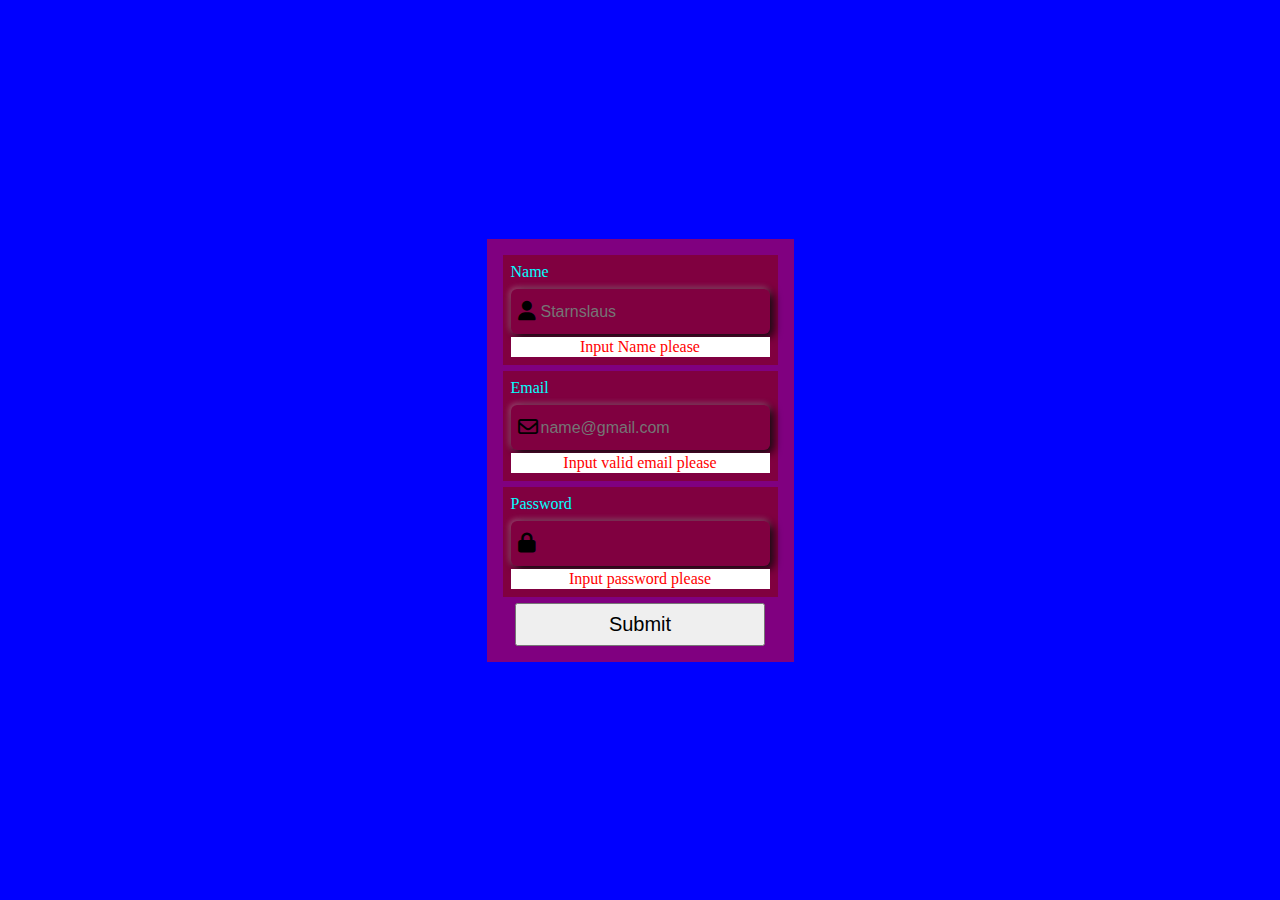
==== index.html @ 0dc945f5 "version 1" ====
<!DOCTYPE html>
<html lang="en">
<head>
    <meta charset="UTF-8">
    <meta name="viewport" content="width=device-width, initial-scale=1.0">
    <title>Form Validation</title>
    <link rel="stylesheet" href="style.css">
    <link rel="stylesheet" href="https://cdnjs.cloudflare.com/ajax/libs/font-awesome/6.4.2/css/all.min.css" />
</head>
<body>
    <!-- <div class="mainContainer">
        <div class="formContainer">

            <form action="/submit">
                <div class="inputName">
                    <label for="userName">User Name</label>
                    <i class="fa-solid fa-user"></i>
                    <input type="text" id="userName">
                </div>

                <div class="inputEmail">
                    <label for="userEmail">Email</label>
                    <input type="email" id="userEmail">
                </div>

                <div class="inputPassword">
                    <label for="Password">Password</label>
                    <input type="password" id="password">
                </div>

                <button>Submit</button>
            </form>
        </div>
    </div> -->

    <script src="script.js"></script>
</body>
</html>
---- style.css ----
* {
    margin: 0;
    padding: 0;
    box-sizing: border-box;
}

.inputName, .inputEmail, .inputPassword {
    display: flex;
    flex-direction: column;
    padding: 8px;
    background: rgb(128, 0, 64);
    position: relative;
}

.mainContainer {
    background: blue;
    width: 100%;
    min-height: 100vh;
    display: flex;
    justify-content: center;
    align-items: center;
}

.formContainer {
    background: purple;
    width: fit-content;
    padding: 1rem;
    display: flex;

}

form {
    display: flex;
    flex-direction: column;
    justify-content: center;
    align-items: center;
    gap: 6px;

}

.nameError, .emailError, .passwordError {
    color: red;
    padding: 1px;
    margin-top: 3px;
    background: white;
    text-align: center;
}

form label {
    color: aqua;
    display: block;
    /* background: yellow; */
    margin-bottom: .5rem;
}

form input::placeholder {
    font-size: 1rem;
    /* padding: 0 25px; */
}

form div input {
    /* width: 100%; */
    /* max-width: 600px; */
    /* flex: 1; */
    height: 45px;
    border: none;
    outline: none;
    padding: 0px 30px;
    border-radius: 6px;
    color: #fff;
    font-size: 15px;
    background-color: transparent;
    box-shadow: 3px 3px 10px rgba(0, 0, 0, 1),
        -1px -1px 6px rgba(255, 255, 255, 0.4);

}

form div i {
    font-size: 20px;
    /* color: red; */
    position: absolute;
}

form div .fa-circle-check {
    color: green;
}

form div .fa-envelope, form div .fa-user, form div .fa-lock {
    top: 42%;
    left: 15px;
}

form div .fa-circle-exclamation, form div .fa-circle-check {
    color: red;
    left: 85%;
    top: 42%;
    opacity: 0;
}

.formContainer button {
    width: 100%;
    padding: 8px;
    font-size: 20px;
    max-width: 250px;
}
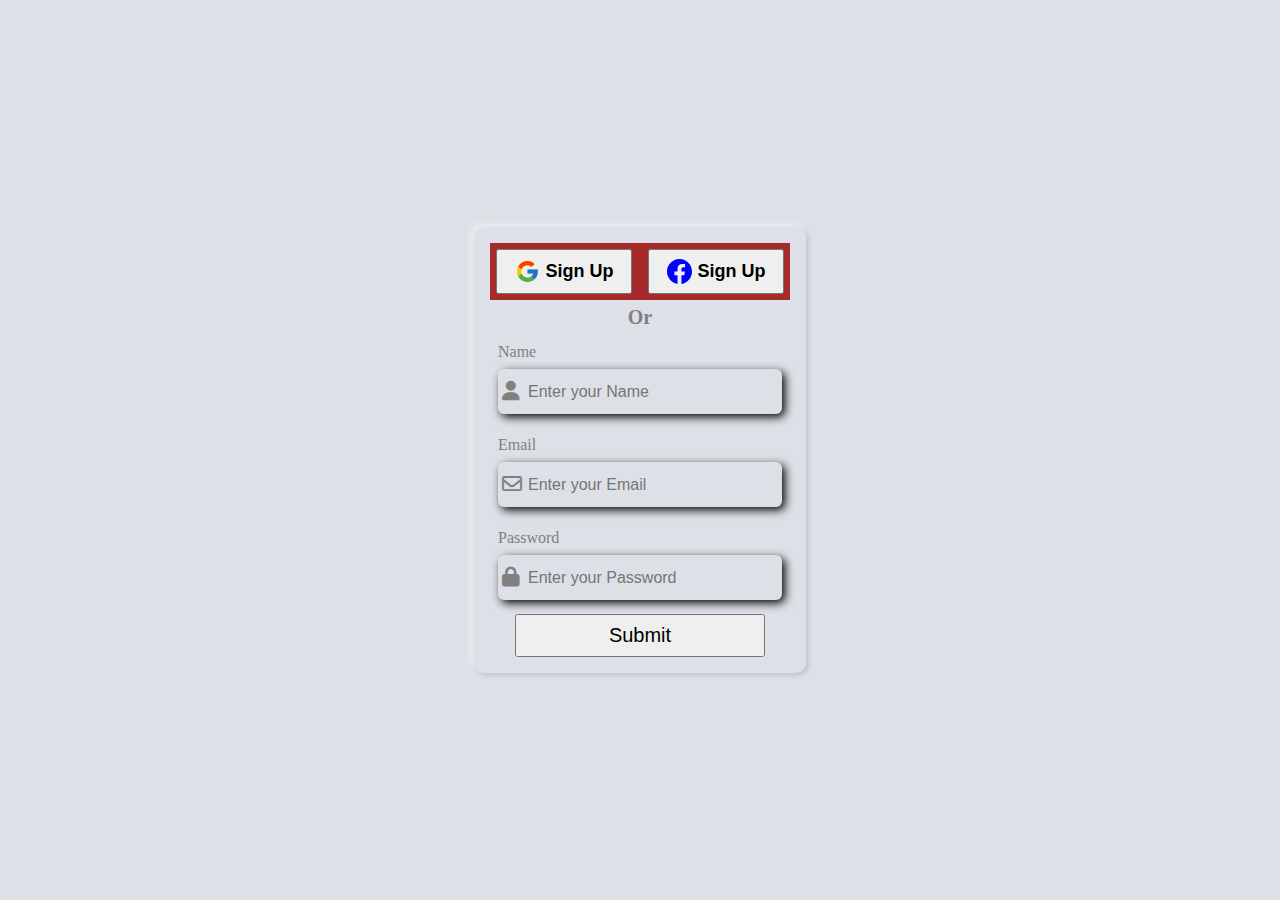
==== commit 799d47e0: "version 3" ====
--- a/index.html
+++ b/index.html
@@ -33,6 +33,9 @@
         </div>
     </div> -->
 
+
+
+
     <script src="script.js"></script>
 </body>
 </html>--- a/style.css
+++ b/style.css
@@ -2,18 +2,22 @@
     margin: 0;
     padding: 0;
     box-sizing: border-box;
+
 }
 
-.inputName, .inputEmail, .inputPassword {
+.inputName, .inputEmail, .inputPassword, .confirmPass {
     display: flex;
     flex-direction: column;
     padding: 8px;
-    background: rgb(128, 0, 64);
+    /* background: rgb(128, 0, 64); */
     position: relative;
+    width: 100%;
 }
 
+
 .mainContainer {
-    background: blue;
+    /* background: blue; */
+    background: #dde1e7;
     width: 100%;
     min-height: 100vh;
     display: flex;
@@ -21,9 +25,64 @@
     align-items: center;
 }
 
+
+.masterContainer {
+    /* background: green; */
+    padding: 1rem;
+}
+
+#buttonDiv {
+    background: brown;
+    width: 100%;
+    padding: 6px;
+    display: flex;
+    justify-content: space-around;
+    gap: 1rem;
+}
+
+#buttonDiv button {
+    display: flex;
+    justify-content: center;
+    align-items: center;
+    gap: 6px;
+    font-size: 18px;
+    font-weight: bold;
+    width: 100%;
+    max-width: 140px;
+}
+
+#buttonDiv button i {
+    color: #1877F2;
+    font-size: 25px;
+
+}
+
+#buttonDiv #fbBtn {
+    display: flex;
+}
+
+#buttonDiv #withFacebook #facebookIcon {
+    color: #1877F2;
+}
+
+#buttonDiv #withGoogle #googleIcon, #buttonDiv #withFacebook #facebookIcon {
+    width: 25px;
+}
+
+#orDiv {
+    text-align: center;
+    font-size: 20px;
+    font-weight: bolder;
+}
+
 .formContainer {
-    background: purple;
-    width: fit-content;
+    background: #dde1e7;
+    /* background: purple; */
+    /* width: fit-content; */
+    color: gray;
+    border-radius: 10px;
+    box-shadow: -3px -3px 7px #ffffff73,
+        2px 2px 5px rgba(94, 104, 121, 0.288);
     padding: 1rem;
     display: flex;
 
@@ -35,6 +94,8 @@
     justify-content: center;
     align-items: center;
     gap: 6px;
+    width: 300px;
+    /* background: yellow; */
 
 }
 
@@ -43,11 +104,15 @@
     padding: 1px;
     margin-top: 3px;
     background: white;
-    text-align: center;
+    border-radius: 3px;
+    font-size: 1rem;
+    font-weight: bold;
+    padding-left: 1rem;
+    /* text-align: center; */
 }
 
 form label {
-    color: aqua;
+    /* color: aqua; */
     display: block;
     /* background: yellow; */
     margin-bottom: .5rem;
@@ -59,15 +124,15 @@
 }
 
 form div input {
-    /* width: 100%; */
-    /* max-width: 600px; */
-    /* flex: 1; */
+    width: 100%;
+    max-width: 300px;
+    flex: 1;
     height: 45px;
     border: none;
     outline: none;
     padding: 0px 30px;
     border-radius: 6px;
-    color: #fff;
+    color: black;
     font-size: 15px;
     background-color: transparent;
     box-shadow: 3px 3px 10px rgba(0, 0, 0, 1),
@@ -85,15 +150,29 @@
     color: green;
 }
 
+form div .fa-circle-exclamation {
+    color: red;
+}
+
+
+.inputIcons, .email_Icons, .password_Icons {
+    position: relative;
+    width: 100%;
+    max-width: 400px;
+    /* background: green; */
+    /* padding: 8px; */
+}
+
 form div .fa-envelope, form div .fa-user, form div .fa-lock {
-    top: 42%;
-    left: 15px;
+    position: absolute;
+    top: 26%;
+    left: 4px;
 }
 
 form div .fa-circle-exclamation, form div .fa-circle-check {
-    color: red;
-    left: 85%;
-    top: 42%;
+    /* color: red; */
+    left: 89%;
+    top: 27%;
     opacity: 0;
 }
 
@@ -102,4 +181,19 @@
     padding: 8px;
     font-size: 20px;
     max-width: 250px;
+}
+
+.confirmPass {
+    width: 100%;
+    height: 100px;
+    /* background: #1877F2; */
+}
+
+.confirmPassword {
+    position: relative;
+}
+
+.passConfirm {
+    position: absolute;
+    top: 30%;
 }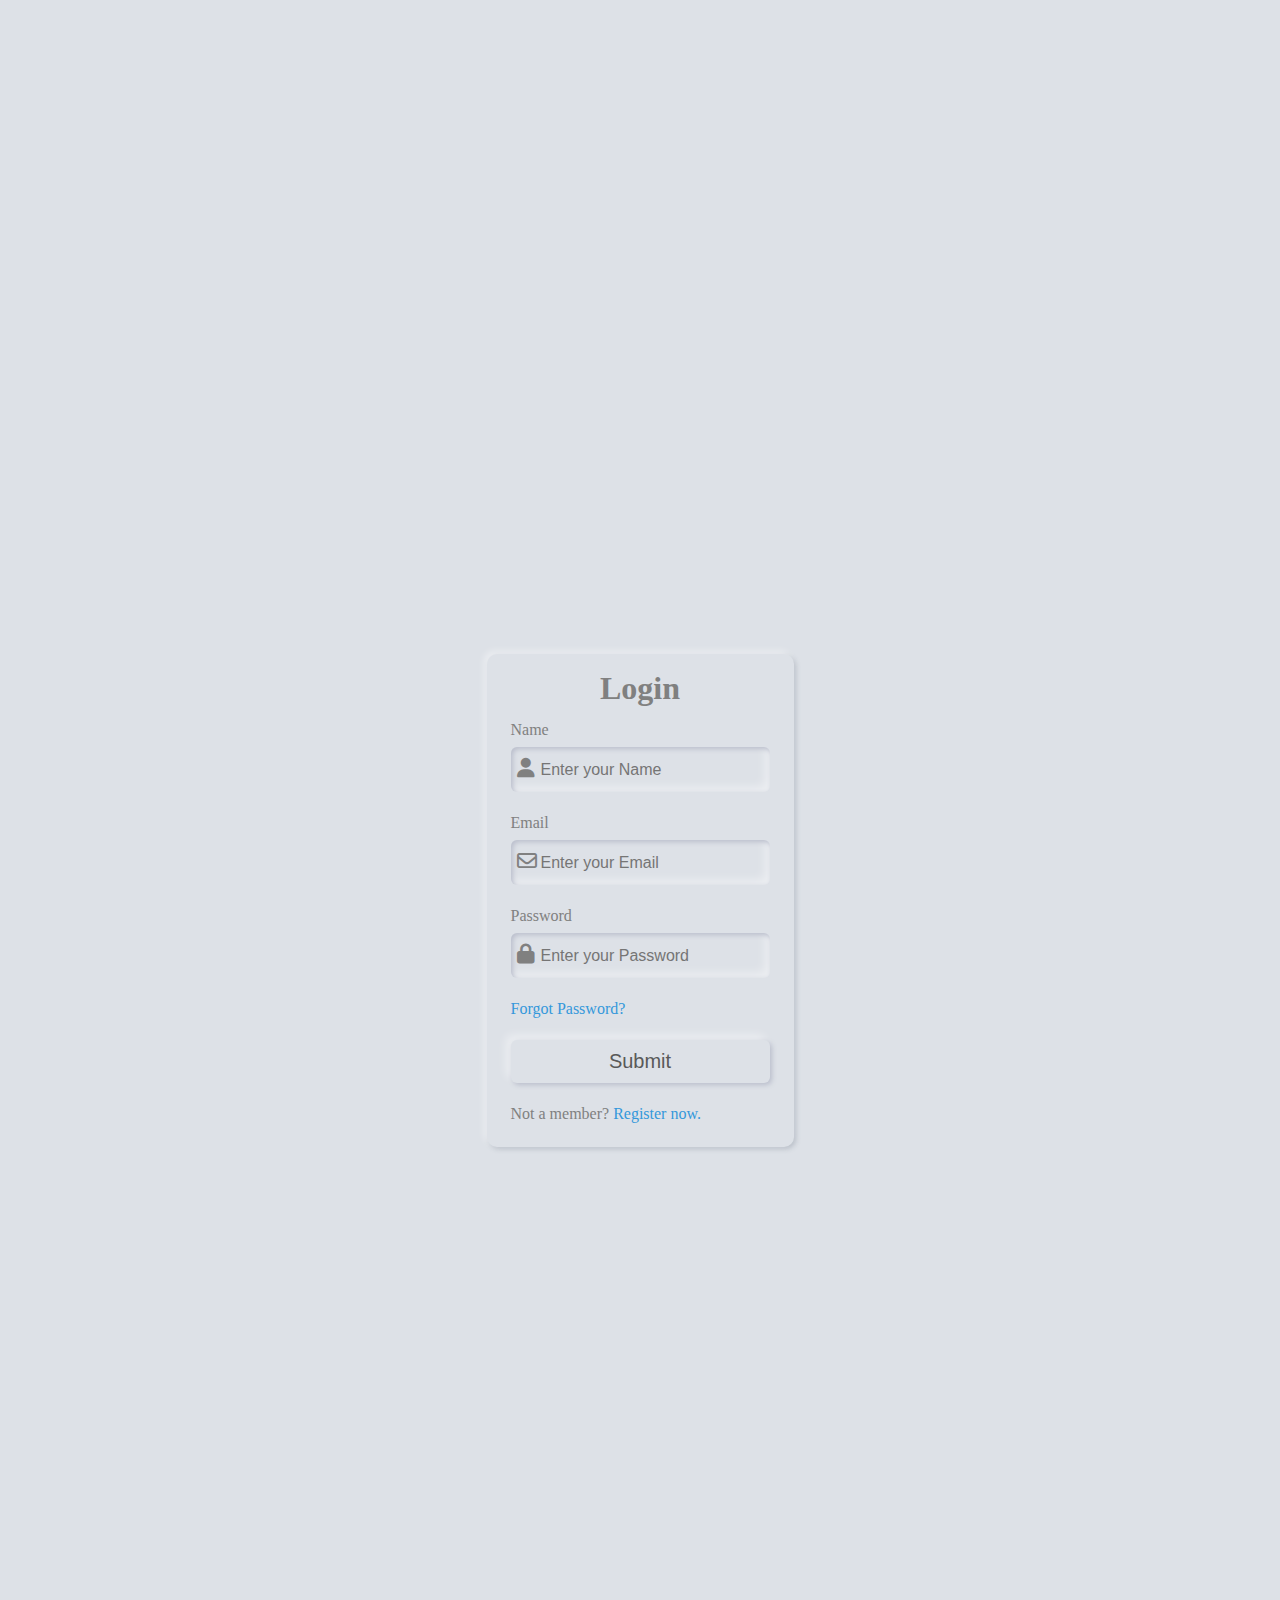
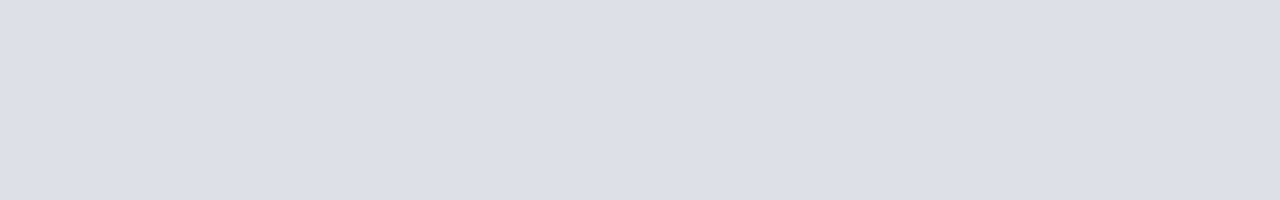
==== commit 6cada8e9: "version 7" ====
--- a/index.html
+++ b/index.html
@@ -4,38 +4,15 @@
     <meta charset="UTF-8">
     <meta name="viewport" content="width=device-width, initial-scale=1.0">
     <title>Form Validation</title>
-    <link rel="stylesheet" href="style.css">
+    <link rel="stylesheet" href="css/style.css">
     <link rel="stylesheet" href="https://cdnjs.cloudflare.com/ajax/libs/font-awesome/6.4.2/css/all.min.css" />
 </head>
 <body>
-    <!-- <div class="mainContainer">
-        <div class="formContainer">
-
-            <form action="/submit">
-                <div class="inputName">
-                    <label for="userName">User Name</label>
-                    <i class="fa-solid fa-user"></i>
-                    <input type="text" id="userName">
-                </div>
-
-                <div class="inputEmail">
-                    <label for="userEmail">Email</label>
-                    <input type="email" id="userEmail">
-                </div>
-
-                <div class="inputPassword">
-                    <label for="Password">Password</label>
-                    <input type="password" id="password">
-                </div>
-
-                <button>Submit</button>
-            </form>
-        </div>
-    </div> -->
 
 
 
 
-    <script src="script.js"></script>
+
+    <script src="javascript/login.js"></script>
 </body>
 </html>--- a/css/style.css
+++ b/css/style.css
@@ -0,0 +1,174 @@
+/* Set default styles for all elements */
+* {
+    margin: 0;
+    padding: 0;
+    box-sizing: border-box;
+}
+
+/* Set styles for specific classes */
+.inputName,
+.inputEmail,
+.inputPassword,
+.confirmPass,
+.submitButtonDiv {
+    display: flex;
+    flex-direction: column;
+    padding: 8px;
+    position: relative;
+    width: 100%;
+}
+
+.mainContainer {
+
+    background: #dde1e7;
+    /* background: black; */
+    /* background: url(/images/1.jpg);
+    background-size: cover;
+    background-repeat: no-repeat;
+    background-attachment: fixed; */
+    width: 100%;
+    min-height: 200vh;
+    display: flex;
+    justify-content: center;
+    align-items: center;
+}
+
+.masterContainer {
+    padding: 1rem;
+}
+
+.formContainer {
+    background: #dde1e7;
+    color: gray;
+    border-radius: 10px;
+    box-shadow: -3px -3px 7px #ffffff73, 2px 2px 5px rgba(94, 104, 121, 0.288);
+    padding: 1rem;
+    display: flex;
+}
+
+form {
+    display: flex;
+    flex-direction: column;
+    justify-content: center;
+    align-items: center;
+    gap: 6px;
+    /* width: 300px; */
+}
+
+.nameError,
+.emailError,
+.passwordError {
+    color: red;
+    padding: 1px;
+    margin-top: 3px;
+    border-radius: 3px;
+    font-size: 1rem;
+    font-weight: bold;
+}
+
+form label {
+    display: block;
+    margin-bottom: .5rem;
+}
+
+form input::placeholder {
+    font-size: 1rem;
+}
+
+form div input {
+    width: 100%;
+    /* max-width: 300px;
+    flex: 1; */
+    height: 45px;
+    border: none;
+    outline: none;
+    padding: 0px 30px;
+    border-radius: 6px;
+    color: black;
+    font-size: 15px;
+    background-color: transparent;
+    box-shadow: inset 2px 2px 5px #BABECC, inset -5px -5px 10px #ffffff73;
+}
+
+form div i {
+    font-size: 20px;
+    position: absolute;
+}
+
+form div .fa-circle-check {
+    color: green;
+}
+
+form div .fa-circle-exclamation {
+    color: red;
+}
+
+.inputIcons,
+.email_Icons,
+.password_Icons {
+    position: relative;
+    width: 100%;
+    max-width: 400px;
+}
+
+form div .fa-envelope,
+form div .fa-user,
+form div .fa-lock {
+    position: absolute;
+    top: 26%;
+    left: 6px;
+}
+
+form div .fa-circle-exclamation,
+form div .fa-circle-check {
+    left: 89%;
+    top: 27%;
+    opacity: 0;
+}
+
+.formContainer button {
+    width: 100%;
+    padding: 10px;
+    font-size: 20px;
+    background: #dde1e7;
+    border-radius: 6px;
+    border: none;
+    outline: none;
+    cursor: pointer;
+    color: #595959;
+    box-shadow: 2px 2px 5px #BABECC, -5px -5px 10px #ffffff73;
+}
+
+.formContainer button:focus {
+    color: #3498db;
+    box-shadow: inset 2px 2px 5px #BABECC, inset -5px -5px 10px #ffffff73;
+}
+
+.submitButtonDiv {
+    width: 100%;
+}
+
+.confirmPass {
+    width: 100%;
+    height: 100px;
+}
+
+.confirmPassword {
+    position: relative;
+}
+
+.passConfirm {
+    position: absolute;
+    top: 30%;
+}
+
+.forgotPassDiv, .signUpDiv {
+    /* background: red; */
+    padding: 8px;
+    width: 100%;
+}
+
+#signUpLink, #resetPassLink {
+    text-decoration: none;
+    color: #3498db;
+}